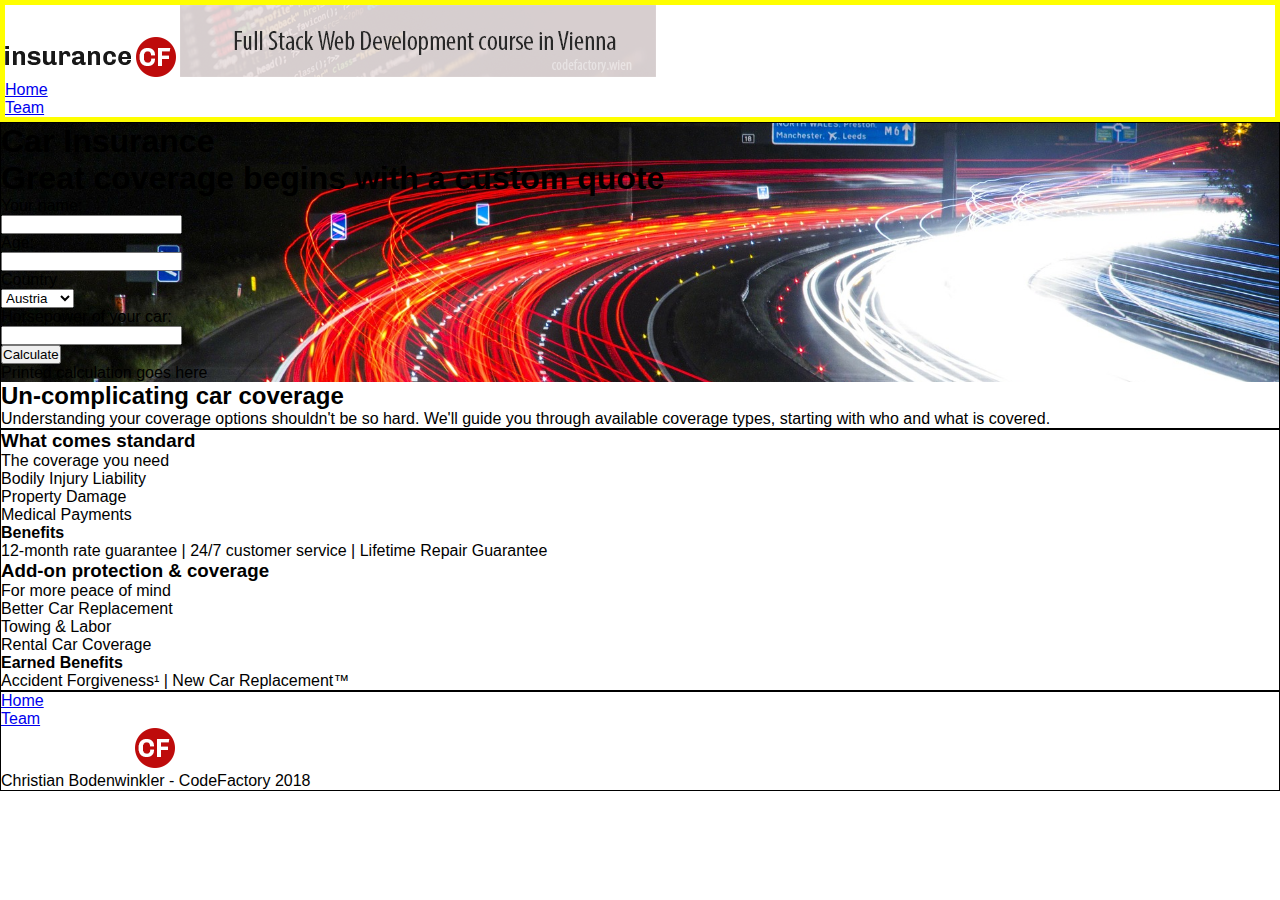
==== index.html @ 39ec60d1 "Setup - HTML mostly ready - Beginn JS" ====
<!DOCTYPE html>
<html lang="en">
	<head>
		<meta charset="utf-8">
		<title>Insurance CF</title>
		<link rel="stylesheet" href="css/style.css">
	</head>
	<body>
		<!-- HEADER ----------------------------------------------------------------------------------------->
		<header>
			<div>
				<!-- Logo and Banner -->
				<span> <img src="img/logo.png"> </span>
				<span> <img src="img/banner.png"> </span>
			</div>
			<nav>
				<ul>
					<li> <a href="index.html">Home</a> </li>
					<li> <a href="subSites/team.html">Team</a> </li>
				</ul>
			</nav>
		</header>
			




		<!-- MAIN CONTENT ---------------------------------------------------------------------------------->
		<main>
			<div id="heroImg"> <!-- For part which has backgroundIMG -->
				<!-- Header -->
				<div> <h1> Car Insurance </h1> </div>



				<!-- Part for Input/Output -->
				<div> 
					<h1>Great coverage begins with a custom quote</h1>

					<!-- Input -->
					<div>
						<div>
							<p>Your name:</p>
							<input type="text" name=>
						</div>
						<div>
							<p>Age:</p>
							<input type="text" name=>
						</div>
						<div>
							<p>Country</p>
							<select name="country" id="">
								<option value="austria">Austria</option>
								<option value="greece">Greece</option>
								<option value="hungary">Hungary</option>
							</select>
						</div>
						<div>
							<p>Horsepower of your car:</p>
							<input type="text" name=>
						</div>
					</div>

					<!-- Input Button -->
					<div>
						<button>Calculate</button>
					</div>

					<!-- Output -->
					<div>
						<p id="result">Printed calculation goes here</p>
					</div>

				</div>
			</div>

			<div> <!-- For Part right below part with backgroundIMG -->
				<h2>Un-complicating car coverage</h2>
				<p>
					Understanding your coverage options shouldn't be so hard.
					We'll guide you through available coverage types, 
					starting with who and what is covered.
				</p>
			</div>
		</main>





		<!-- SUB-CONTENT ----------------------------------------------------------------------------------->
		<div id="subContent">
			<!-- Box 1 -->
			<div>
				<div>
					<h3>What comes standard</h3>
					<p>The coverage you need</p>
					<ul>
						<li>Bodily Injury Liability</li>
						<li>Property Damage</li>
						<li>Medical Payments</li>
					</ul>
				</div>
				<div>
					<h4>Benefits</h4>
					<p>12-month rate guarantee | 24/7 customer service | Lifetime Repair Guarantee</p>
				</div>
			</div>

			<!-- Box 2 -->
			<div>
				<div>
					<h3>Add-on protection & coverage</h3>
					<p>For more peace of mind</p>
					<ul>
						<li>Better Car Replacement</li>
						<li>Towing & Labor</li>
						<li>Rental Car Coverage</li>
					</ul>
				</div>
				<div>
					<h4>Earned Benefits</h4>
					<p>Accident Forgiveness&#185; | New Car Replacement&trade;</p>
				</div>
			</div>
		</div>




		<!-- FOOTER ---------------------------------------------------------------------------------------->
		<footer>
			<nav>
				<ul>
					<li> <a href="index.html">Home</a> </li>
					<li> <a href="subSites/team.html">Team</a> </li>
				</ul>
			</nav>

			<div>
				<img src="img/logo-inv.png" alt="Insurance Logo">
			</div>

			<p>Christian Bodenwinkler - CodeFactory 2018</p>
		</footer>

	</body>
</html>
---- css/style.css ----
/* ALL --------------------------------------------------------------------------------------------------*/
html {
	box-sizing: border-box;
	font-family: Arial,Helvetica, sans-serif;
}

*,
*:before,
*:after {
	box-sizing: inherit;
	margin: 0;
	padding: 0;
}

/* HEADER----------------------------------------------------------------------------------------------- */
header {
	border: solid yellow 5px;
}














/* MAIN CONTENT ---------------------------------------------------------------------------------------- */
main {
	border: solid 1px black;
}




/* HeroImage */
#heroImg {
	background-image: url("../img/traffic.jpg");
	background-position: center;
	background-repeat: no-repeat;
	background-size: cover;
}



/* SUB CONTENT ----------------------------------------------------------------------------------------- */
#subContent {
	border: solid 1px black;
}




/* FOOTER----------------------------------------------------------------------------------------------- */
footer {
	border: solid black 1px;
}
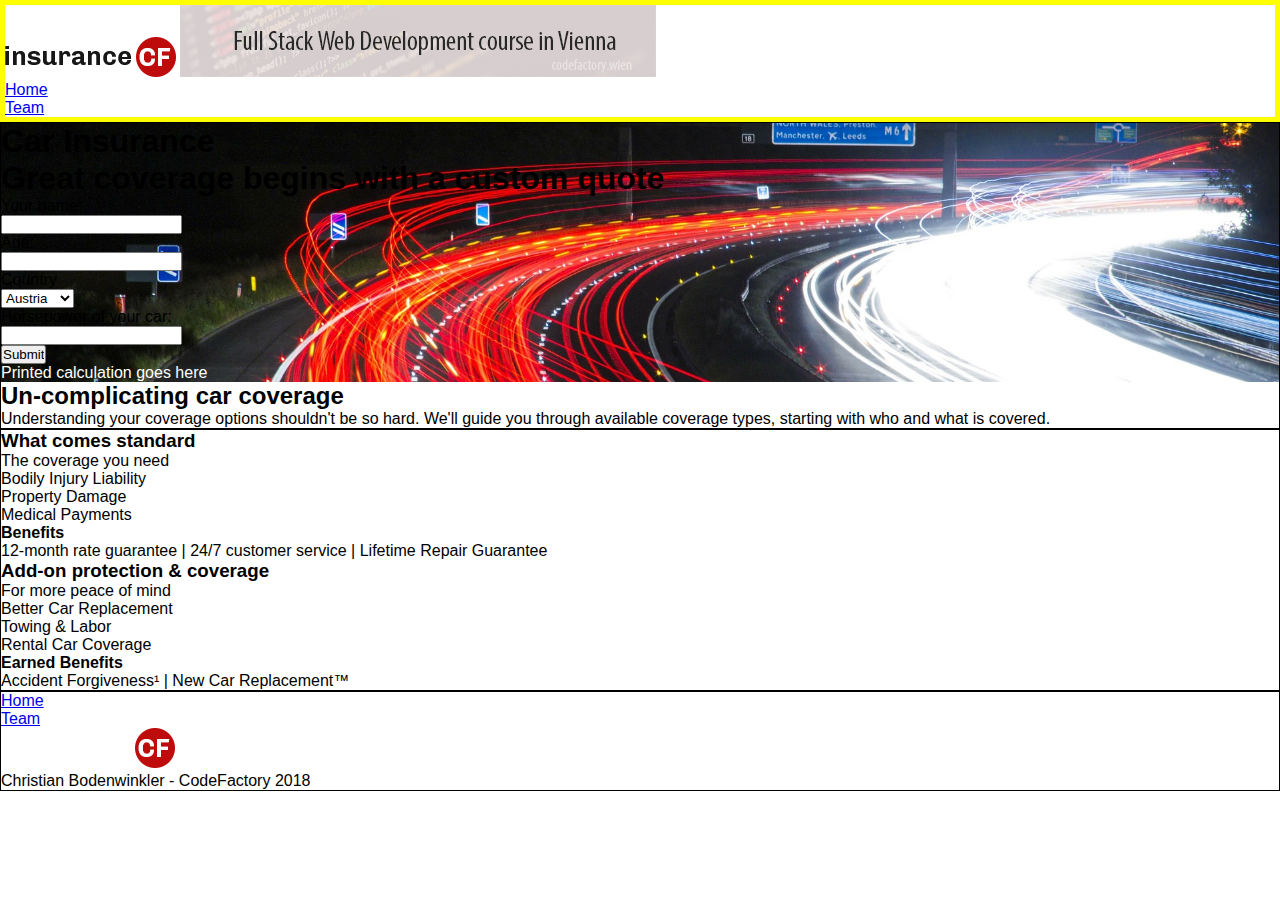
==== commit fc8efb89: "Input / Output Functionality with JS Function" ====
--- a/index.html
+++ b/index.html
@@ -41,15 +41,15 @@
 					<div>
 						<div>
 							<p>Your name:</p>
-							<input type="text" name=>
+							<input id="nameInput" type="text" name="Your age:">
 						</div>
 						<div>
 							<p>Age:</p>
-							<input type="text" name=>
+							<input id="ageInput" type="number" name=>
 						</div>
 						<div>
 							<p>Country</p>
-							<select name="country" id="">
+							<select name="country" id="countrySelect">
 								<option value="austria">Austria</option>
 								<option value="greece">Greece</option>
 								<option value="hungary">Hungary</option>
@@ -57,13 +57,13 @@
 						</div>
 						<div>
 							<p>Horsepower of your car:</p>
-							<input type="text" name=>
+							<input id="hpInput" type="number" name=>
 						</div>
 					</div>
 
 					<!-- Input Button -->
 					<div>
-						<button>Calculate</button>
+						<input type="submit" id="submit">
 					</div>
 
 					<!-- Output -->
@@ -144,5 +144,8 @@
 			<p>Christian Bodenwinkler - CodeFactory 2018</p>
 		</footer>
 
+
+		<!-- JAVA-SCRIPT --------------------------------------------------------------------------------------->
+		<script src="js/script.js"></script>
 	</body>
 </html>--- a/css/style.css
+++ b/css/style.css
@@ -48,6 +48,18 @@
 
 
 
+
+
+
+
+
+
+
+
+
+#result {
+	color: white;
+}
 /* SUB CONTENT ----------------------------------------------------------------------------------------- */
 #subContent {
 	border: solid 1px black;
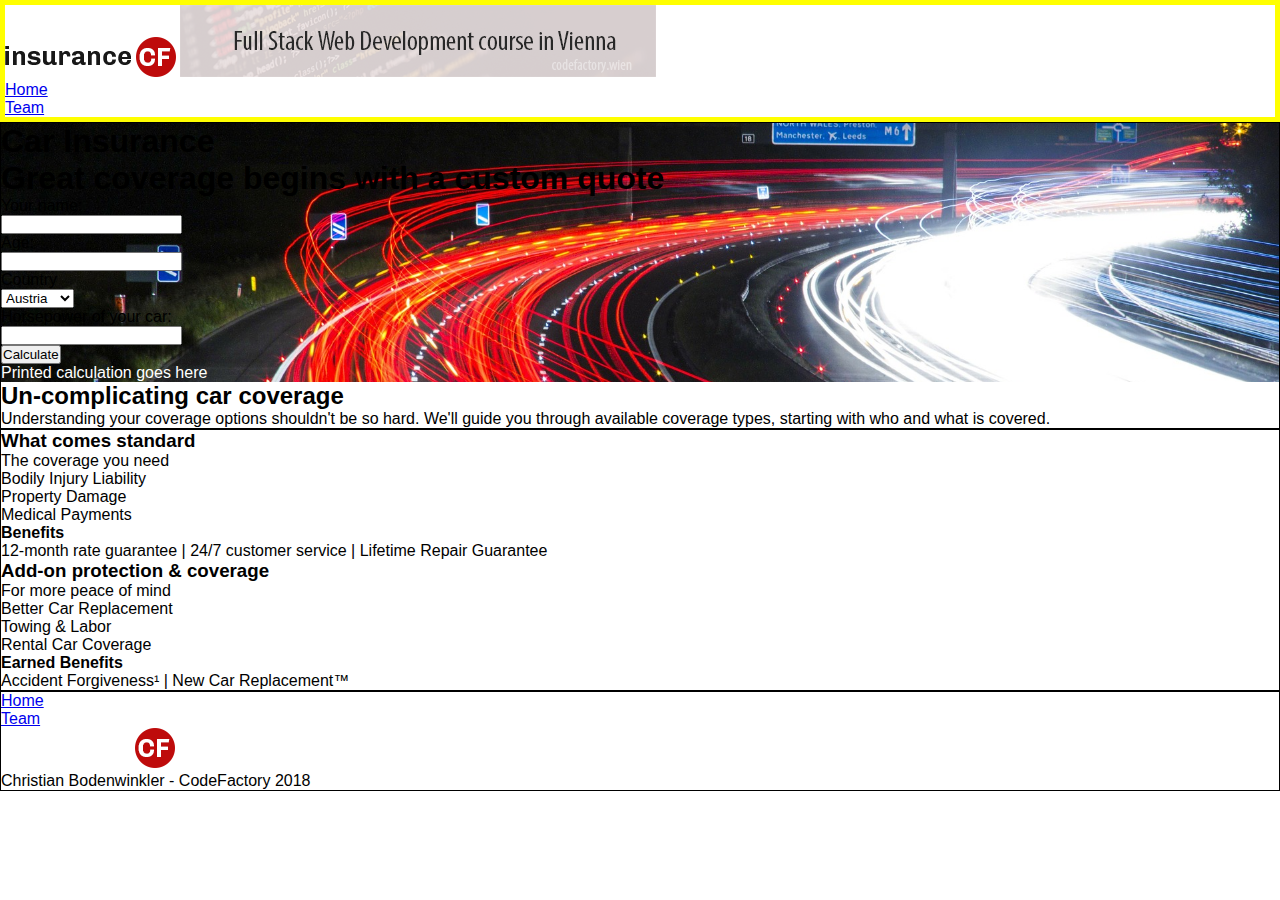
==== commit 4dbb7535: "Added Functionality to JS function()" ====
--- a/index.html
+++ b/index.html
@@ -63,7 +63,7 @@
 
 					<!-- Input Button -->
 					<div>
-						<input type="submit" id="submit">
+						<button type="submit" id="submit"> Calculate </button>
 					</div>
 
 					<!-- Output -->
--- a/css/style.css
+++ b/css/style.css
@@ -56,7 +56,6 @@
 
 
 
-
 #result {
 	color: white;
 }
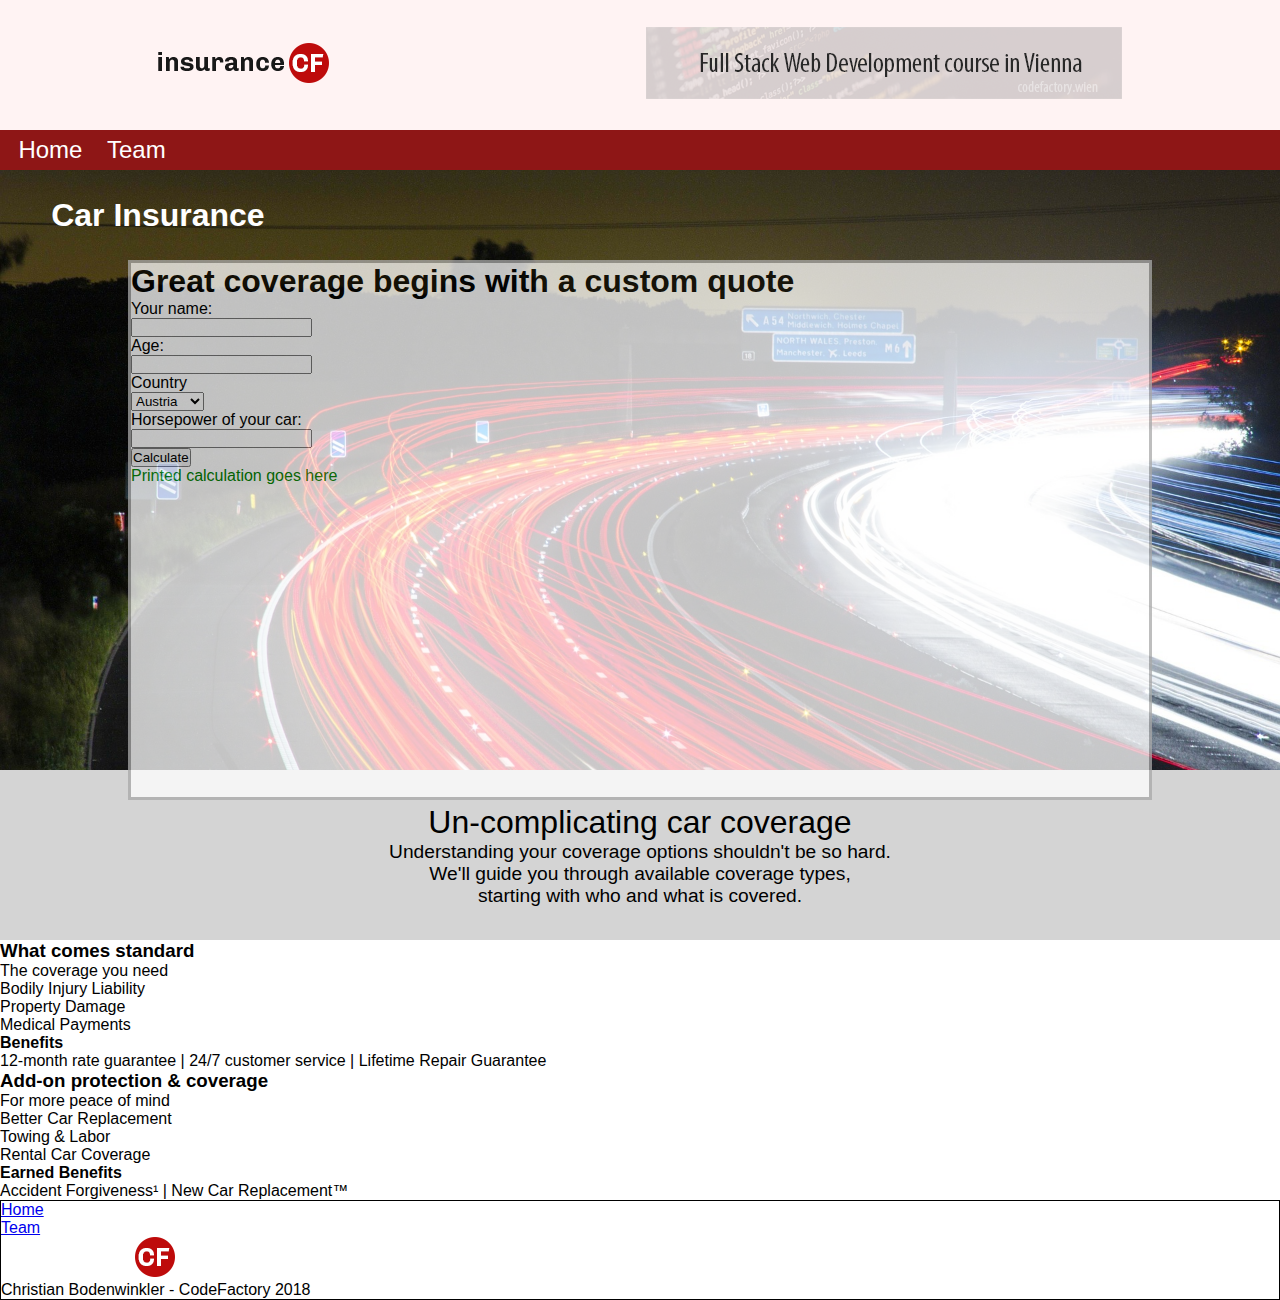
==== commit 49218321: "Middle of CSS Styling - Header and Main Almost done" ====
--- a/index.html
+++ b/index.html
@@ -8,12 +8,12 @@
 	<body>
 		<!-- HEADER ----------------------------------------------------------------------------------------->
 		<header>
-			<div>
+			<div id="headerImg">
 				<!-- Logo and Banner -->
 				<span> <img src="img/logo.png"> </span>
 				<span> <img src="img/banner.png"> </span>
 			</div>
-			<nav>
+			<nav id="headerNav">
 				<ul>
 					<li> <a href="index.html">Home</a> </li>
 					<li> <a href="subSites/team.html">Team</a> </li>
@@ -29,12 +29,12 @@
 		<main>
 			<div id="heroImg"> <!-- For part which has backgroundIMG -->
 				<!-- Header -->
-				<div> <h1> Car Insurance </h1> </div>
+				<div id="headingH1"> <h1> Car Insurance </h1> </div>
 
 
 
 				<!-- Part for Input/Output -->
-				<div> 
+				<div id="inputOutputForm"> 
 					<h1>Great coverage begins with a custom quote</h1>
 
 					<!-- Input -->
@@ -74,12 +74,9 @@
 				</div>
 			</div>
 
-			<div> <!-- For Part right below part with backgroundIMG -->
+			<div id="mainSubContent"> <!-- For Part right below part with backgroundIMG -->
 				<h2>Un-complicating car coverage</h2>
-				<p>
-					Understanding your coverage options shouldn't be so hard.
-					We'll guide you through available coverage types, 
-					starting with who and what is covered.
+				<p>Understanding your coverage options shouldn't be so hard. <br> We'll guide you through available coverage types,<br> starting with who and what is covered.
 				</p>
 			</div>
 		</main>
--- a/css/style.css
+++ b/css/style.css
@@ -12,9 +12,117 @@
 	padding: 0;
 }
 
+body {
+	max-width: 1400px;
+	margin: 0 auto;
+	float: none;
+	font-family: "Arial";
+}
+
 /* HEADER----------------------------------------------------------------------------------------------- */
 header {
-	border: solid yellow 5px;
+	background-color: #FFF3F3;
+}
+
+/* Logo and Banner */
+#headerImg {
+	/* border: 1px solid black; */
+	height: 130px;
+	padding-top: 3%;
+	padding-bottom: 3%;
+
+	display: flex;
+	justify-content: space-around;
+	align-items: center;
+}
+
+/* NAVBAR */
+#headerNav {
+	/* border: 1px solid black; */
+	background-color: #8E1616;
+	height: 2.5em;
+	
+	display: flex;
+}
+
+#headerNav ul {
+	display: flex;
+}
+
+#headerNav li {
+	/* border: solid black 1px; */
+	font-size: 1.5em;
+	padding: 0 5% 0 15%;
+	list-style-type: none;
+
+	align-self: center;
+}
+
+#headerNav a {
+	color: white;
+	text-decoration: none;
+}
+
+/* MAIN CONTENT ---------------------------------------------------------------------------------------- */
+main {
+	/* border: solid 1px black; */
+}
+
+/* HeroImage */
+#heroImg {
+	background-image: url("../img/traffic.jpg");
+	background-position: center;
+	background-repeat: no-repeat;
+	background-size: cover;
+	height: 600px;
+}
+
+/* Heading h1 */
+#headingH1 {
+	/* border: 1px solid yellow; */
+	height: 15%;
+
+	display: flex;
+	justify-content: flex-start;
+	align-items: center;
+	margin: 0 4% 0 4%;
+
+}
+
+#headingH1 h1{
+	color: white;
+}
+
+/* Input Form */
+#inputOutputForm {
+	border: solid 3px darkgray;
+	height: 90%;  /* manipulate here for overlapping of Form */
+	background-color: white;
+	opacity: 0.75;
+	margin: 0 10% 0 10%;
+
+	display: flex;
+	flex-direction: column;
+}
+
+/* mainSUB - Content */
+#mainSubContent {
+	background-color: #D4D4D4;
+	height: 170px;
+	text-align: center;
+
+	display: flex;
+	justify-content: center;
+	flex-direction: column;
+}
+
+#mainSubContent h2 {
+	font-size: 2em;
+	font-weight: normal;
+}
+
+#mainSubContent p {
+	font-size: 1.2em;
 }
 
 
@@ -28,40 +136,12 @@
 
 
 
-
-
-/* MAIN CONTENT ---------------------------------------------------------------------------------------- */
-main {
-	border: solid 1px black;
-}
-
-
-
-
-/* HeroImage */
-#heroImg {
-	background-image: url("../img/traffic.jpg");
-	background-position: center;
-	background-repeat: no-repeat;
-	background-size: cover;
-}
-
-
-
-
-
-
-
-
-
-
-
 #result {
-	color: white;
+	color: green;
 }
 /* SUB CONTENT ----------------------------------------------------------------------------------------- */
 #subContent {
-	border: solid 1px black;
+	/* border: solid 1px black; */
 }
 
 
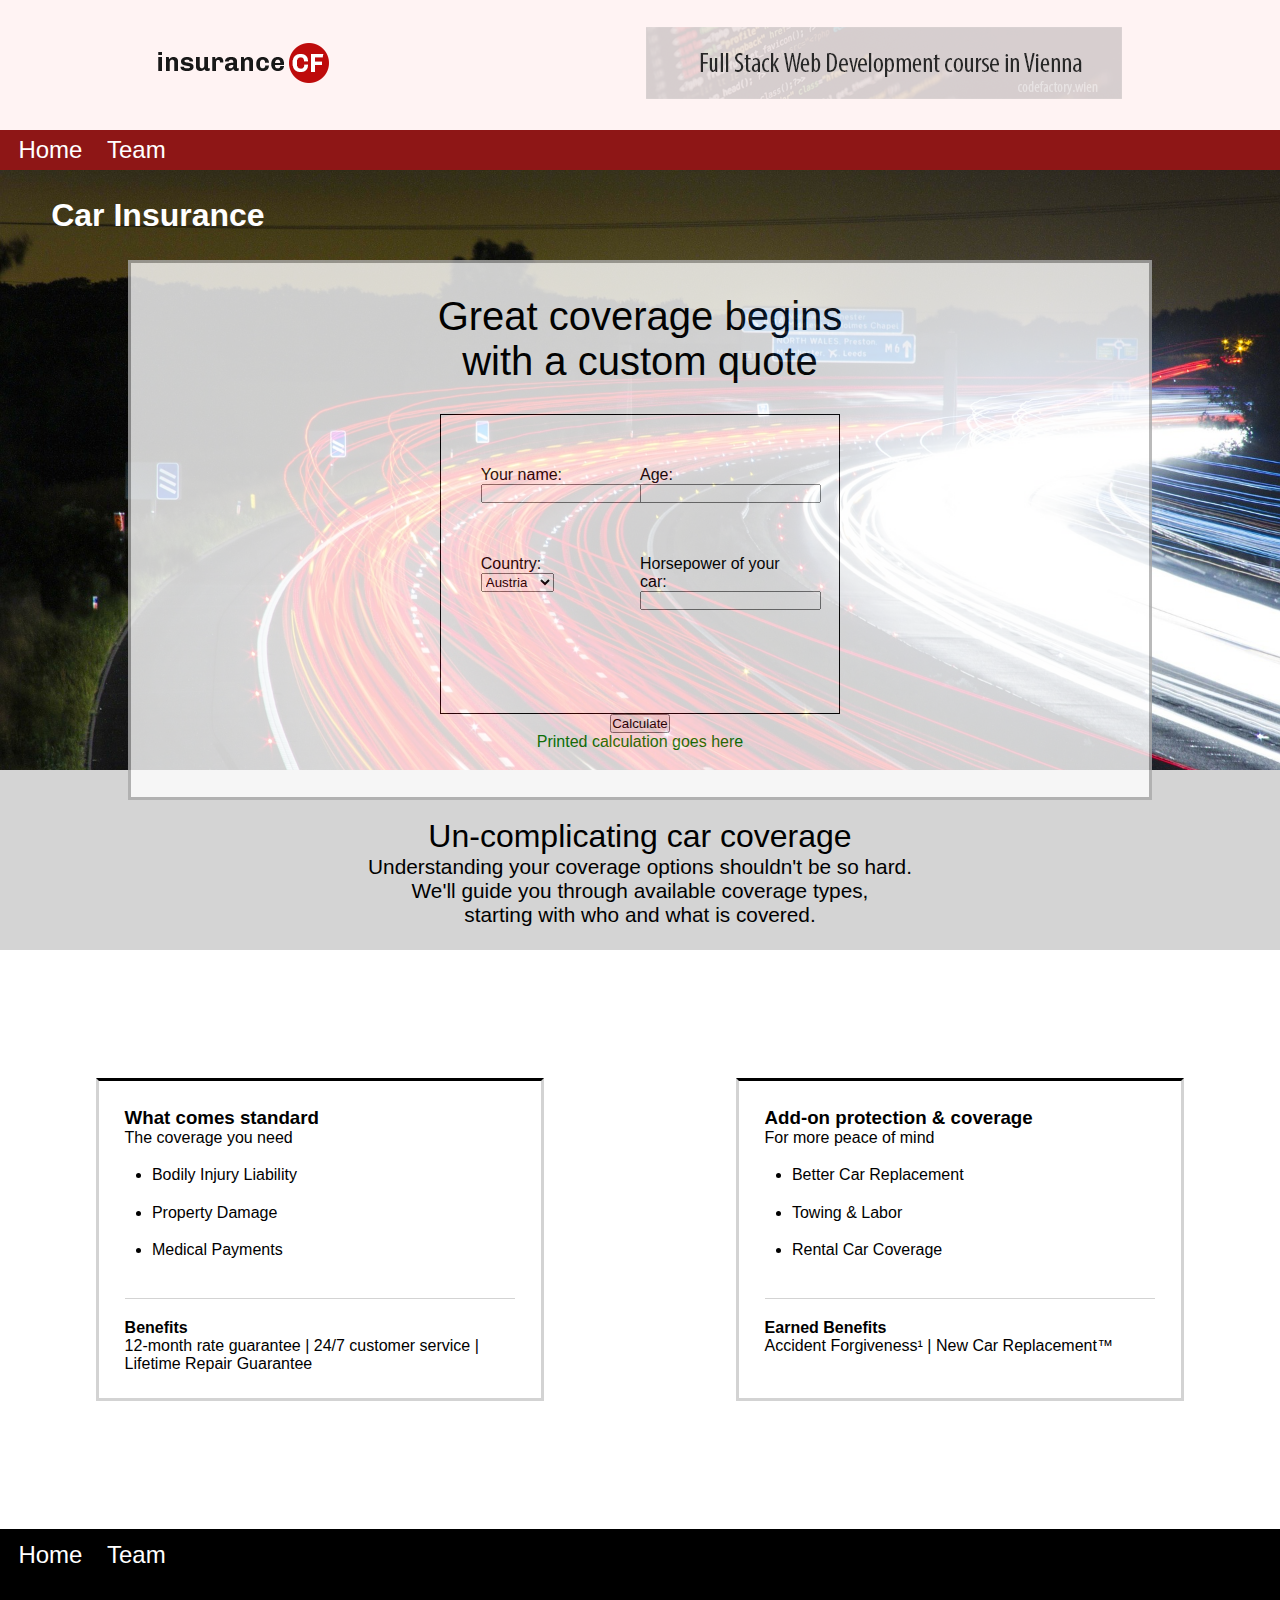
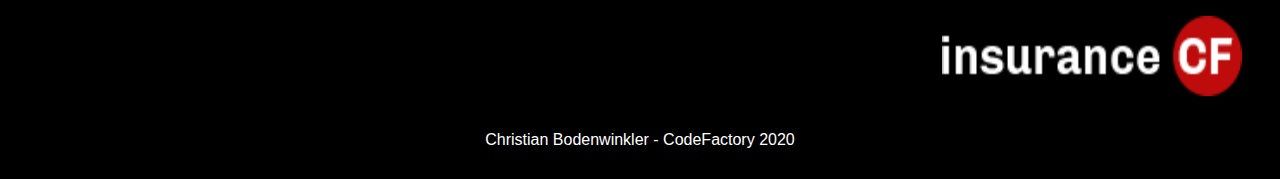
==== commit ee51797a: "CSS mostly Done except for Main Input Part" ====
--- a/index.html
+++ b/index.html
@@ -35,29 +35,29 @@
 
 				<!-- Part for Input/Output -->
 				<div id="inputOutputForm"> 
-					<h1>Great coverage begins with a custom quote</h1>
+					<h1>Great coverage begins <br> with a custom quote</h1>
 
 					<!-- Input -->
-					<div>
-						<div>
+					<div id="inputForms">
+						<div class="dataInput">
 							<p>Your name:</p>
-							<input id="nameInput" type="text" name="Your age:">
+							<input id="nameInput" class="inputClass" type="text" name="Your age:">
 						</div>
-						<div>
+						<div class="dataInput">
 							<p>Age:</p>
-							<input id="ageInput" type="number" name=>
+							<input id="ageInput" class="inputClass" type="number" name=>
 						</div>
-						<div>
-							<p>Country</p>
-							<select name="country" id="countrySelect">
+						<div class="dataInput">
+							<p>Country:</p>
+							<select name="country" class="inputClass" id="countrySelect">
 								<option value="austria">Austria</option>
 								<option value="greece">Greece</option>
 								<option value="hungary">Hungary</option>
 							</select>
 						</div>
-						<div>
+						<div class="dataInput">
 							<p>Horsepower of your car:</p>
-							<input id="hpInput" type="number" name=>
+							<input id="hpInput" class="inputClass" type="number" name=>
 						</div>
 					</div>
 
@@ -88,7 +88,7 @@
 		<!-- SUB-CONTENT ----------------------------------------------------------------------------------->
 		<div id="subContent">
 			<!-- Box 1 -->
-			<div>
+			<div class="subBoxes">
 				<div>
 					<h3>What comes standard</h3>
 					<p>The coverage you need</p>
@@ -105,7 +105,7 @@
 			</div>
 
 			<!-- Box 2 -->
-			<div>
+			<div class="subBoxes">
 				<div>
 					<h3>Add-on protection & coverage</h3>
 					<p>For more peace of mind</p>
@@ -126,19 +126,19 @@
 
 
 		<!-- FOOTER ---------------------------------------------------------------------------------------->
-		<footer>
-			<nav>
+		<footer id="footerId">
+			<nav id="footerNav">
 				<ul>
 					<li> <a href="index.html">Home</a> </li>
 					<li> <a href="subSites/team.html">Team</a> </li>
 				</ul>
 			</nav>
 
-			<div>
-				<img src="img/logo-inv.png" alt="Insurance Logo">
+			<div id="footerImg">
+				<img id="imageFooter" src="img/logo-inv.png" alt="Insurance Logo">
 			</div>
 
-			<p>Christian Bodenwinkler - CodeFactory 2018</p>
+			<p>Christian Bodenwinkler - CodeFactory 2020</p>
 		</footer>
 
 
--- a/css/style.css
+++ b/css/style.css
@@ -98,18 +98,58 @@
 	border: solid 3px darkgray;
 	height: 90%;  /* manipulate here for overlapping of Form */
 	background-color: white;
-	opacity: 0.75;
+	opacity: 0.8;
 	margin: 0 10% 0 10%;
 
 	display: flex;
 	flex-direction: column;
-}
+	align-items: center;
+}
+
+#inputOutputForm h1 {
+	padding: 3% 0 3% 0;
+	font-size: 2.5em;
+	text-align: center;
+	align-self: center;
+	font-weight: normal;
+}
+
+#inputForms {
+	border: 1px black solid;
+	width: 400px;
+	height: 300px;
+	padding: 5% 0 5% 0;
+
+	display: flex;
+	flex-flow: row wrap;
+	justify-content: center;
+}
+
+.dataInput {
+	width: 40%;
+}
+
+.inputClass {
+	/* Make Input Forms WHITE  */
+}
+
+
+
+
+
+
+
+
+
+
 
 /* mainSUB - Content */
 #mainSubContent {
+	/* border: solid black 1px; */
 	background-color: #D4D4D4;
-	height: 170px;
+	height: 180px;
 	text-align: center;
+	padding: 2% 0 0 0;
 
 	display: flex;
 	justify-content: center;
@@ -122,19 +162,8 @@
 }
 
 #mainSubContent p {
-	font-size: 1.2em;
-}
-
-
-
-
-
-
-
-
-
-
-
+	font-size: 1.3em;
+}
 
 #result {
 	color: green;
@@ -142,6 +171,31 @@
 /* SUB CONTENT ----------------------------------------------------------------------------------------- */
 #subContent {
 	/* border: solid 1px black; */
+	margin: 10% 0 10% 0;
+
+	display: flex;
+	justify-content: space-around;
+}
+
+#subContent li {
+	/* border: solid black 1px; */
+	width: 70%;
+	margin: 5% 0 5% 7%;
+
+}
+
+#subContent ul {
+	padding-bottom: 5%;
+	margin-bottom: 5%;
+	border-bottom: 1px solid lightgray;
+
+}
+
+.subBoxes {
+	border: solid 3px lightgray;
+	border-top: solid 3px black;
+	width: 35%;
+	padding: 2%;
 }
 
 
@@ -149,5 +203,51 @@
 
 /* FOOTER----------------------------------------------------------------------------------------------- */
 footer {
-	border: solid black 1px;
+	height: 250px;
+	background-color: black;
+}
+
+#footerNav {
+	/* border: 1px solid white; */
+	padding: 2% 0 2% 0;
+	background-color: black;
+	height: 50px;
+	
+	display: flex;
+}
+
+#footerNav ul {
+	display: flex;
+}
+
+#footerNav li {
+	/* border: solid black 1px; */
+	font-size: 1.5em;
+	padding: 0 5% 0 15%;
+	list-style-type: none;
+
+	align-self: center;
+}
+
+#footerNav a {
+	color: white;
+	text-decoration: none;
+}
+
+#footerImg {
+	height: 150px;
+	display: flex;
+	justify-content: flex-end;
+	align-items: center;
+}
+
+#imageFooter {
+	width: 300px;
+	height: 80px;
+	margin: 0 3% 0 0;
+}
+
+#footerId p {
+	text-align: center;
+	color: white;
 }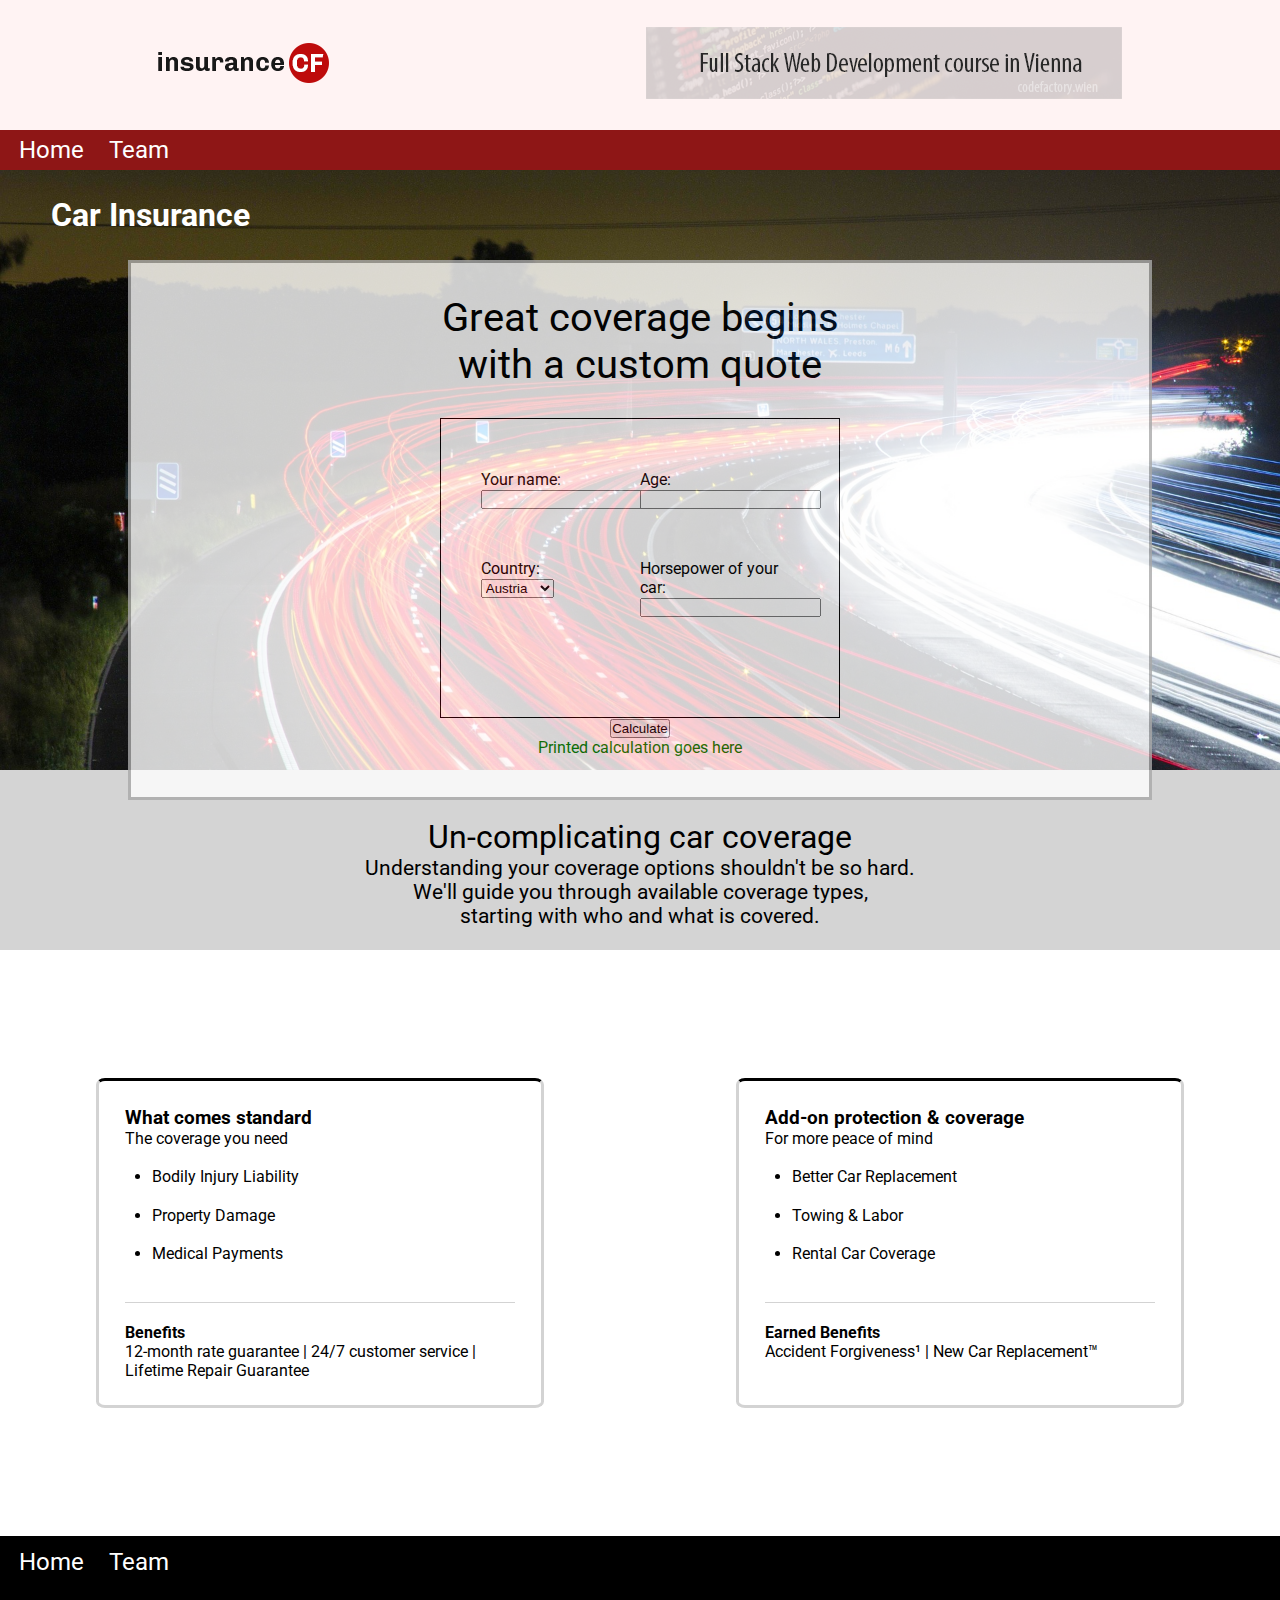
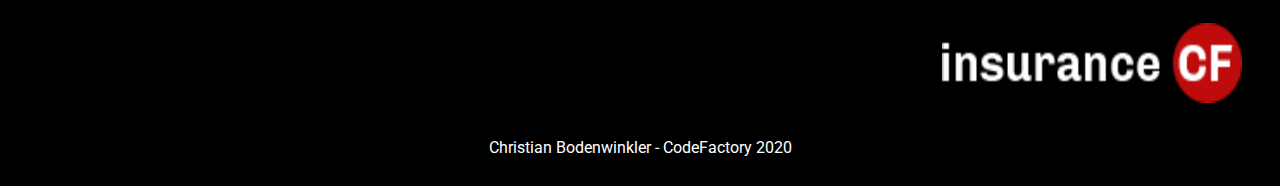
==== commit 3e439903: "small changes on css" ====
--- a/index.html
+++ b/index.html
@@ -4,6 +4,7 @@
 		<meta charset="utf-8">
 		<title>Insurance CF</title>
 		<link rel="stylesheet" href="css/style.css">
+		<link href="https://fonts.googleapis.com/css2?family=Roboto&display=swap" rel="stylesheet">
 	</head>
 	<body>
 		<!-- HEADER ----------------------------------------------------------------------------------------->
--- a/css/style.css
+++ b/css/style.css
@@ -1,7 +1,7 @@
 /* ALL --------------------------------------------------------------------------------------------------*/
 html {
 	box-sizing: border-box;
-	font-family: Arial,Helvetica, sans-serif;
+	font-family: 'Roboto', 'Arial', sans-serif;
 }
 
 *,
@@ -16,8 +16,12 @@
 	max-width: 1400px;
 	margin: 0 auto;
 	float: none;
-	font-family: "Arial";
-}
+}
+
+/* DESKTOP VERSION------------------------------------------------ */
+
+
+
 
 /* HEADER----------------------------------------------------------------------------------------------- */
 header {
@@ -194,6 +198,7 @@
 .subBoxes {
 	border: solid 3px lightgray;
 	border-top: solid 3px black;
+	border-radius: 2%;
 	width: 35%;
 	padding: 2%;
 }
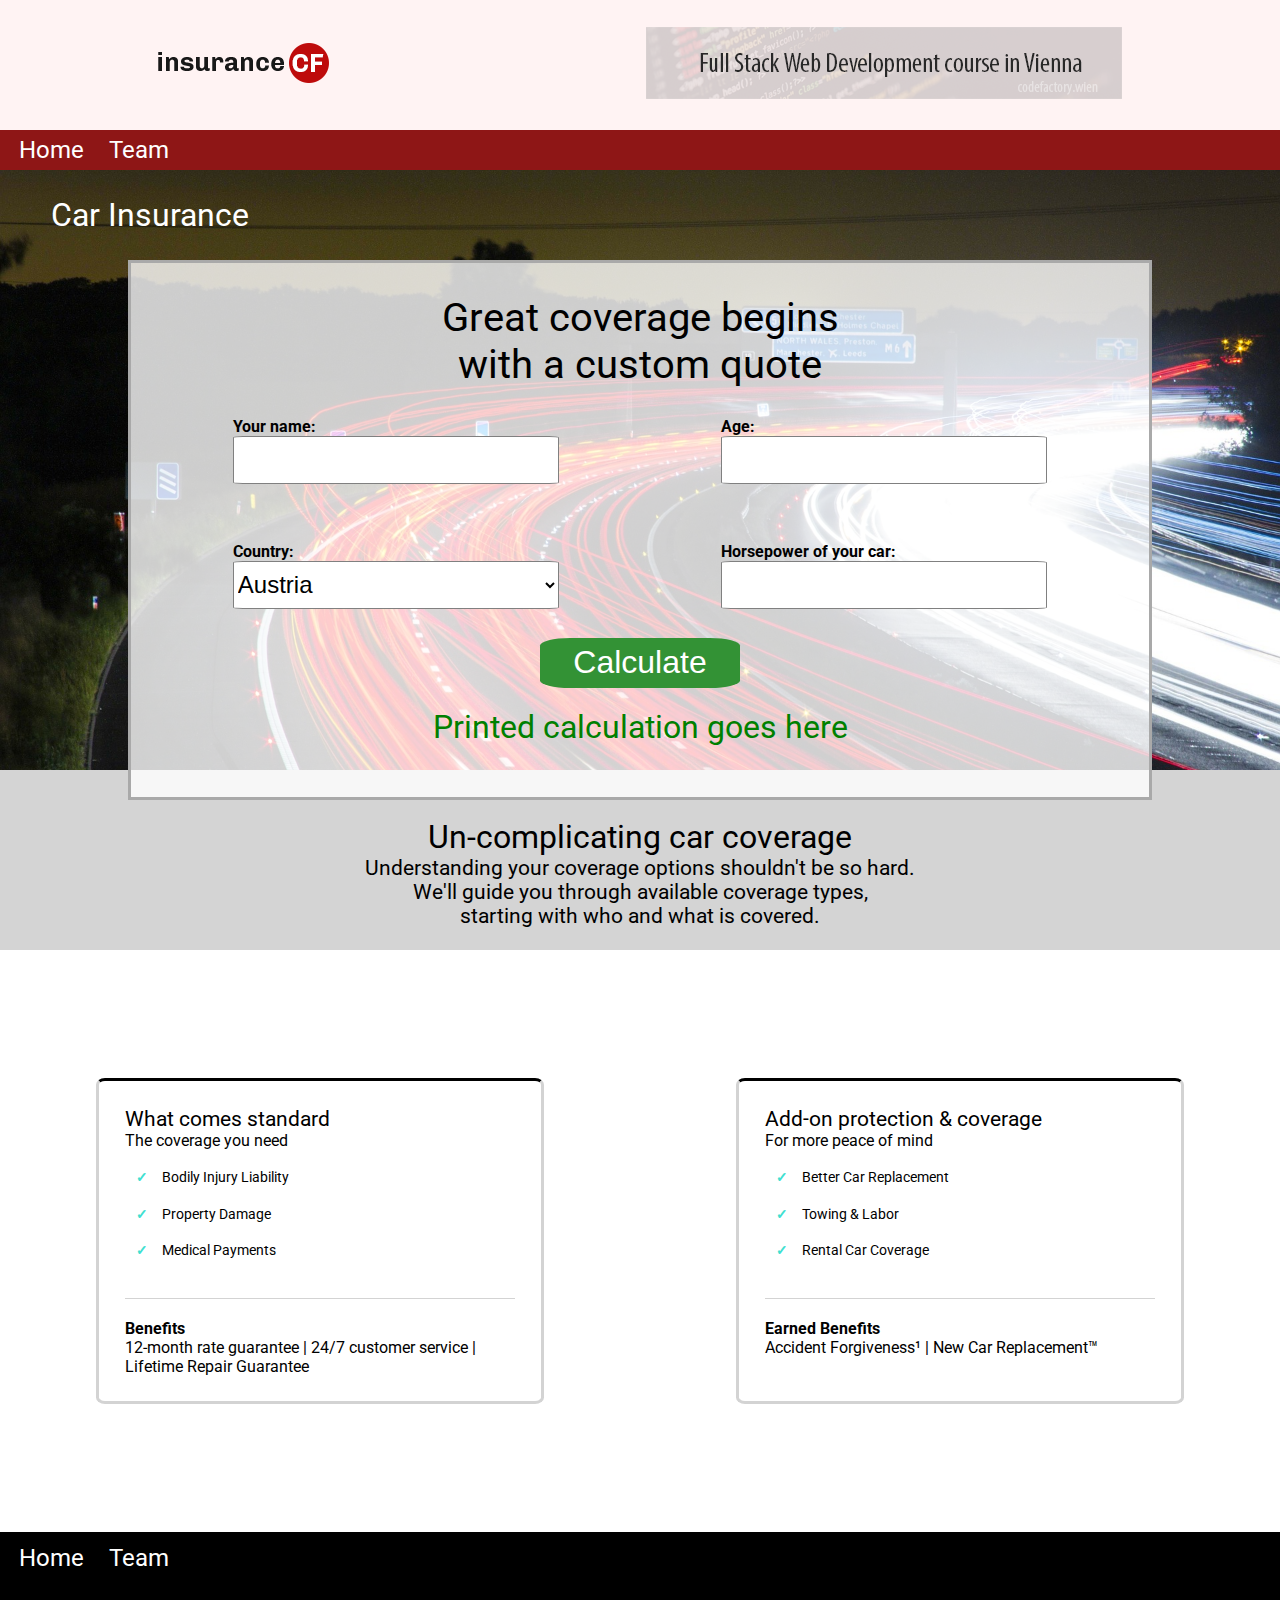
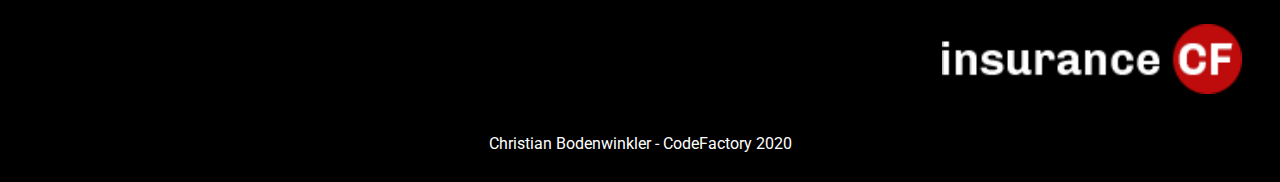
==== commit d242315e: "Finished Basic Setup - Now start with Bonus" ====
--- a/index.html
+++ b/index.html
@@ -2,6 +2,7 @@
 <html lang="en">
 	<head>
 		<meta charset="utf-8">
+		<meta name="viewport" content="width=device-width, initial-scale=1, minimum-scale=1" />
 		<title>Insurance CF</title>
 		<link rel="stylesheet" href="css/style.css">
 		<link href="https://fonts.googleapis.com/css2?family=Roboto&display=swap" rel="stylesheet">
@@ -12,7 +13,7 @@
 			<div id="headerImg">
 				<!-- Logo and Banner -->
 				<span> <img src="img/logo.png"> </span>
-				<span> <img src="img/banner.png"> </span>
+				<span id="spanBanner"> <img src="img/banner.png"> </span>
 			</div>
 			<nav id="headerNav">
 				<ul>
--- a/css/style.css
+++ b/css/style.css
@@ -19,9 +19,9 @@
 }
 
 /* DESKTOP VERSION------------------------------------------------ */
-
-
-
+@media screen
+	and (min-width: 481px) { 
+	
 
 /* HEADER----------------------------------------------------------------------------------------------- */
 header {
@@ -95,14 +95,16 @@
 
 #headingH1 h1{
 	color: white;
+	font-weight: normal;
 }
 
 /* Input Form */
-#inputOutputForm {
+#inputOutputForm  {
+	position: relative;
 	border: solid 3px darkgray;
 	height: 90%;  /* manipulate here for overlapping of Form */
-	background-color: white;
-	opacity: 0.8;
+	background: rgba(255, 255, 255, 0.8);
+	/* opacity: 0.8; */
 	margin: 0 10% 0 10%;
 
 	display: flex;
@@ -111,7 +113,7 @@
 }
 
 #inputOutputForm h1 {
-	padding: 3% 0 3% 0;
+	padding: 3% 0 0 0;
 	font-size: 2.5em;
 	text-align: center;
 	align-self: center;
@@ -119,30 +121,54 @@
 }
 
 #inputForms {
-	border: 1px black solid;
-	width: 400px;
-	height: 300px;
-	padding: 5% 0 5% 0;
+	/* border: 1px black solid; */
+	width: 80%;
+	height: 250px;
+	padding: 0 0 0 0;
 
 	display: flex;
 	flex-flow: row wrap;
-	justify-content: center;
+	justify-content: space-between;
+	align-items: center;
+}
+
+#inputForms p {
+	font-size: 1em;
+	font-weight: bold;
 }
 
 .dataInput {
 	width: 40%;
+	/* border: solid black 1px; */
 }
 
 .inputClass {
-	/* Make Input Forms WHITE  */
-}
-
-
-
-
-
-
-
+	background: white;
+}
+
+#nameInput, #ageInput, #hpInput, #countrySelect {
+	width: 100%;
+	height: 2em;
+	border: solid 1px gray;
+	border-radius: 3%;
+	font-size: 1.5em;
+}
+
+#submit {
+	border: none;
+	background-color: #339235;
+	color: white;
+	width: 200px;
+	height: 50px;
+	border-radius: 15%;
+	font-size: 2em;
+}
+
+#result {
+	font-size: 2em;
+	padding: 5% 0 0 0;
+	text-align: center;
+}
 
 
 
@@ -171,6 +197,7 @@
 
 #result {
 	color: green;
+	text-align: center;
 }
 /* SUB CONTENT ----------------------------------------------------------------------------------------- */
 #subContent {
@@ -184,7 +211,8 @@
 #subContent li {
 	/* border: solid black 1px; */
 	width: 70%;
-	margin: 5% 0 5% 7%;
+	margin: 5% 0 5% 3%;
+	font-size: 0.9em;
 
 }
 
@@ -192,7 +220,19 @@
 	padding-bottom: 5%;
 	margin-bottom: 5%;
 	border-bottom: 1px solid lightgray;
-
+	list-style: none;
+}
+
+#subContent li:before{
+	content: '✓';
+	color: turquoise;
+	font-weight: bolder;
+	padding-right: 5%;
+}
+
+#subContent h3 {
+	font-weight: normal;
+	font-size: 1.3em;
 }
 
 .subBoxes {
@@ -248,11 +288,320 @@
 
 #imageFooter {
 	width: 300px;
-	height: 80px;
+	height: 70px;
 	margin: 0 3% 0 0;
 }
 
 #footerId p {
 	text-align: center;
 	color: white;
-}+}
+
+
+}/*----------------------------- End MediaQ Desktop--------------------- */
+
+
+
+
+/* MOBILE - VERSION ---------------------------------------------------------- */
+@media screen  
+	and (max-width: 480px) {
+
+/* All - Mobile*/
+body {
+}
+
+
+
+/* Header + Navbar */
+header {
+	background-color: #FFF3F3;
+}
+
+/* Logo and Banner */
+#headerImg {
+	/* border: 1px solid black; */
+	height: 130px;
+	padding-top: 3%;
+	padding-bottom: 3%;
+
+	display: flex;
+	justify-content: space-around;
+	align-items: center;
+}
+
+#spanBanner {
+	display: none;
+}
+
+/* NAVBAR MOBILE */
+#headerNav {
+	/* border: 1px solid black; */
+	background-color: #8E1616;
+	height: 2.5em;
+	
+	display: flex;
+}
+
+#headerNav ul {
+	display: flex;
+}
+
+#headerNav li {
+	/* border: solid black 1px; */
+	font-size: 1.5em;
+	padding: 0 5% 0 15%;
+	list-style-type: none;
+
+	align-self: center;
+}
+
+#headerNav a {
+	color: white;
+	text-decoration: none;
+}
+
+/* MAIN CONTENT MOBILE */
+/* HeroImage */
+#heroImg {
+	background-image: url("../img/traffic.jpg");
+	background-position: center;
+	background-repeat: no-repeat;
+	background-size: cover;
+	height: 700px;
+}
+
+/* Heading h1 */
+#headingH1 {
+	/* border: 1px solid yellow; */
+	height: 15%;
+
+	display: flex;
+	justify-content: center;
+	align-items: center;
+	margin: 0 2% 0 4%;
+
+}
+
+#headingH1 h1{
+	color: white;
+	font-weight: normal;
+}
+
+/* Input Form */
+#inputOutputForm  {
+	/* position: relative; */
+	border: solid 3px darkgray;
+	height: 85%;  /* manipulate here for overlapping of Form */
+	background: rgba(255, 255, 255, 0.8);
+	margin: 0 2% 0 2%;
+
+	display: flex;
+	flex-direction: column;
+	align-items: center;
+}
+
+#inputOutputForm h1 {
+	padding: 5%;
+	font-size: 2em;
+	text-align: center;
+	align-self: center;
+	font-weight: normal;
+	margin-bottom: 5%;
+}
+
+#inputForms {
+	/* border: 1px black solid; */
+	width: 100%;
+	height: 250px;
+	/* padding: 0 0 0 0; */
+
+	display: flex;
+	flex-flow: column;
+	justify-content: space-around;
+	align-items: center;
+}
+
+#inputForms p {
+	font-size: 1em;
+	font-weight: bold;
+}
+
+.dataInput {
+	width: 70%;
+	margin-top: 5%
+	/* border: solid black 1px; */
+}
+
+.inputClass {
+	background: white;
+}
+
+#nameInput, #ageInput, #hpInput, #countrySelect {
+	width: 100%;
+	height: 2em;
+	border: solid 1px gray;
+	border-radius: 3%;
+	font-size: 1.5em;
+}
+
+#submit {
+	border: none;
+	background-color: #339235;
+	color: white;
+	width: 200px;
+	height: 50px;
+	border-radius: 15%;
+	font-size: 2em;
+	margin-top: 35%;
+}
+
+#result {
+	font-size: 1.5em;
+	padding: 5% 0 0 0;
+	text-align: center;
+	color: green;
+}
+
+/* mainSUB - Content */
+#mainSubContent {
+	/* border: solid black 1px; */
+	background-color: #D4D4D4;
+	height: 200px;
+	text-align: center;
+	padding: 2% 0 0 0;
+
+	display: flex;
+	justify-content: center;
+	flex-direction: column;
+}
+
+#mainSubContent h2 {
+	font-size: 1.5em;
+	font-weight: normal;
+	margin-bottom: 5%;
+}
+
+#mainSubContent p {
+	font-size: 1em;
+}
+
+/* SUB CONTENT -------------------------- */
+#subContent {
+	/* border: solid 1px black; */
+	margin: 10% 0 10% 0;
+
+	display: flex;
+	flex-direction: column;
+	align-items: center;
+
+}
+
+#subContent li {
+	/* border: solid black 1px; */
+	width: 70%;
+	margin: 5% 0 5% 3%;
+	font-size: 0.9em;
+
+}
+
+#subContent ul {
+	padding-bottom: 5%;
+	margin-bottom: 5%;
+	border-bottom: 1px solid lightgray;
+	list-style: none;
+}
+
+#subContent li:before{
+	content: '✓';
+	color: turquoise;
+	font-weight: bolder;
+	padding-right: 5%;
+}
+
+#subContent h3 {
+	font-weight: normal;
+	font-size: 1.3em;
+}
+
+.subBoxes {
+	border: solid 3px lightgray;
+	border-top: solid 3px black;
+	border-radius: 2%;
+	width: 80%;
+	padding: 7%;
+	margin-bottom: 5%
+}
+
+
+/* Footer - Mobile */
+footer {
+	height: 200px;
+	background-color: black;
+}
+
+#footerNav {
+	/* border: 1px solid white; */
+	padding: 2% 0 2% 0;
+	background-color: black;
+	height: 50px;
+	
+	display: flex;
+}
+
+#footerNav ul {
+	display: flex;
+}
+
+#footerNav li {
+	font-size: 1.5em;
+	padding: 0 5% 0 15%;
+	list-style-type: none;
+
+	align-self: center;
+}
+
+#footerNav a {
+	color: white;
+	text-decoration: none;
+}
+
+#footerImg {
+	height: 100px;
+	display: flex;
+	justify-content: flex-end;
+	align-items: center;
+}
+
+#imageFooter {
+	width: 300px;
+	height: 70px;
+	margin: 0 3% 0 0;
+}
+
+#footerId p {
+	text-align: center;
+	color: white;
+}
+
+
+
+
+
+
+
+
+
+
+
+
+
+
+
+
+
+
+
+
+}/*----------------------------- End MediaQ Mobile--------------------- */
+
